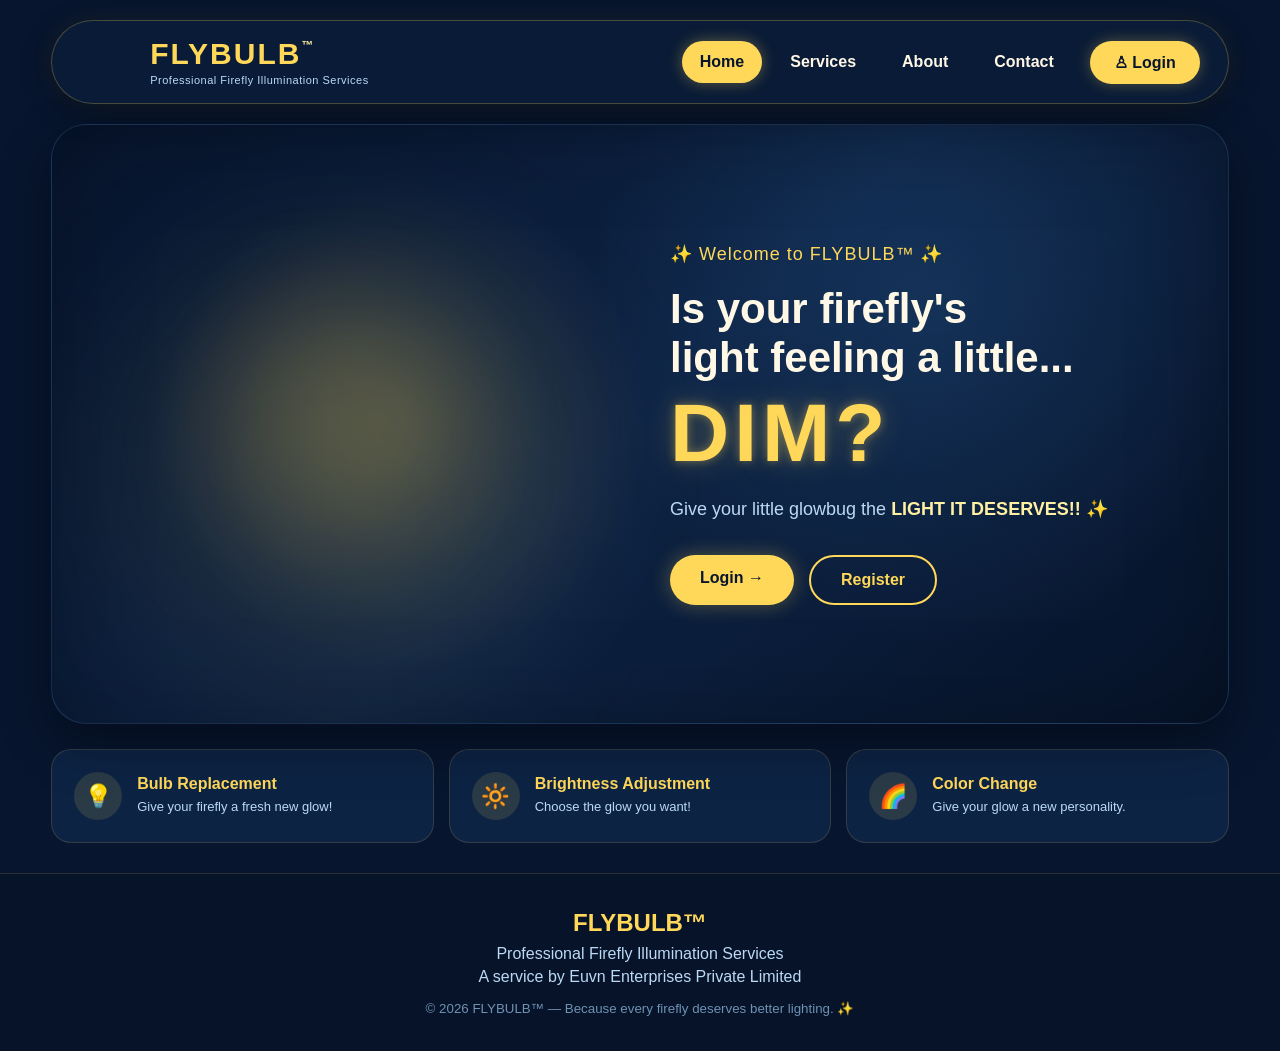
==== index.html @ 75e240bc "Add existing project files" ====
<!DOCTYPE html>
<html lang="en">

<head>
    <meta charset="UTF-8">
    <meta name="viewport" content="width=device-width, initial-scale=1.0">

    <title>FLYBULB™ | Professional Firefly Illumination Services</title>

    <link rel="stylesheet" href="css/style.css">
</head>

<body>

    <!-- ================= NAVBAR ================= -->

    <header class="navbar">

        <div class="logo-section">

            <!-- Firefly Video Logo -->
            <div class="logo-video">
                <video autoplay muted loop playsinline>
                    <source src="assets/firefly-welcome.mp4" type="video/mp4">
                    Your browser does not support video.
                </video>
            </div>

            <div>
                <h1>FLYBULB<span>™</span></h1>
                <p>Professional Firefly Illumination Services</p>
            </div>

        </div>


        <!-- Navigation -->
        <nav>

            <a href="index.html" class="active">
                Home
            </a>

            <a href="services.html">
                Services
            </a>

            <a href="about.html">
                About
            </a>

            <a href="contact.html">
                Contact
            </a>

            <a href="login.html" class="login-btn">
                ♙ Login
            </a>

        </nav>

    </header>


    <!-- ================= HERO SECTION ================= -->

    <main class="hero">

        <!-- Main Firefly Animation -->
        <div class="hero-firefly">

            <video autoplay muted loop playsinline>
                <source src="assets/firefly-welcome.mp4" type="video/mp4">
                Your browser does not support video.
            </video>

        </div>


        <!-- Hero Text -->
        <div class="hero-content">

            <p class="small-heading">
                ✨ Welcome to FLYBULB™ ✨
            </p>


            <h2>
                Is your firefly's<br>
                light feeling a little...
            </h2>


            <h3>
                DIM?
            </h3>


            <p class="tagline">
                Give your little glowbug the
                <strong>LIGHT IT DESERVES!!</strong> ✨
            </p>


            <!-- Login / Register -->
            <div class="hero-buttons">

                <a href="login.html" class="btn primary-btn">
                    Login →
                </a>

                <a href="register.html" class="btn secondary-btn">
                    Register
                </a>

            </div>

        </div>

    </main>


    <!-- ================= SERVICES PREVIEW ================= -->

    <section class="services-preview">

        <!-- Bulb Replacement -->
        <div class="service-mini-card">

            <div class="service-icon">
                💡
            </div>

            <div>
                <h4>
                    Bulb Replacement
                </h4>

                <p>
                    Give your firefly a fresh new glow!
                </p>
            </div>

        </div>


        <!-- Brightness Adjustment -->
        <div class="service-mini-card">

            <div class="service-icon">
                🔆
            </div>

            <div>
                <h4>
                    Brightness Adjustment
                </h4>

                <p>
                    Choose the glow you want!
                </p>
            </div>

        </div>


        <!-- Color Change -->
        <div class="service-mini-card">

            <div class="service-icon">
                🌈
            </div>

            <div>
                <h4>
                    Color Change
                </h4>

                <p>
                    Give your glow a new personality.
                </p>
            </div>

        </div>

    </section>


    <!-- ================= FOOTER ================= -->

    <footer>

        <h3>
            FLYBULB™
        </h3>

        <p>
            Professional Firefly Illumination Services
        </p>

        <p>
            A service by Euvn Enterprises Private Limited
        </p>

        <small>
            © 2026 FLYBULB™ — Because every firefly deserves better lighting. ✨
        </small>

    </footer>


    <!-- ================= JAVASCRIPT ================= -->

    <script src="js/main.js"></script>

</body>

</html>
---- css/style.css ----
/* =========================================
   FLYBULB™
   Magical Night Theme
   ========================================= */

* {
    margin: 0;
    padding: 0;
    box-sizing: border-box;
}

html {
    scroll-behavior: smooth;
}

body {
    font-family: "Trebuchet MS", Arial, sans-serif;
    background: #07152E;
    color: #FFF8E7;
    min-height: 100vh;
}


/* =========================================
   NAVBAR
   ========================================= */

.navbar {
    width: 92%;
    margin: 20px auto;

    min-height: 82px;

    padding: 12px 28px;

    display: flex;
    align-items: center;
    justify-content: space-between;

    background: rgba(10, 29, 56, 0.92);

    border: 1px solid rgba(255, 216, 90, 0.25);

    border-radius: 50px;

    box-shadow:
        0 8px 30px rgba(0, 0, 0, 0.35),
        0 0 25px rgba(255, 216, 90, 0.08);

    position: relative;
    z-index: 10;
}


/* =========================================
   LOGO
   ========================================= */

.logo-section {
    display: flex;
    align-items: center;
    gap: 12px;
}

.logo-video {
    width: 58px;
    height: 58px;

    border-radius: 50%;

    overflow: hidden;

    display: flex;
    align-items: center;
    justify-content: center;

    background: transparent;
}

.logo-video video {
    width: 100%;
    height: 100%;

    object-fit: cover;

    display: block;
}

.logo-section h1 {
    font-size: 30px;
    letter-spacing: 2px;

    color: #FFD85A;

    line-height: 1;
}

.logo-section h1 span {
    font-size: 12px;
    vertical-align: top;

    color: #FFF0A3;
}

.logo-section p {
    margin-top: 5px;

    font-size: 11px;
    letter-spacing: 0.5px;

    color: #BBD9F5;
}


/* =========================================
   NAVIGATION
   ========================================= */

nav {
    display: flex;
    align-items: center;
    gap: 10px;
}

nav a {
    text-decoration: none;

    color: #FFF8E7;

    font-weight: bold;

    padding: 12px 18px;

    border-radius: 25px;

    transition: 0.3s ease;
}

nav a:hover {
    color: #FFD85A;

    background: rgba(255, 216, 90, 0.08);
}

nav a.active {
    color: #07152E;

    background: #FFD85A;

    box-shadow:
        0 0 15px rgba(255, 216, 90, 0.35);
}


/* =========================================
   LOGIN BUTTON
   ========================================= */

.login-btn {
    background: #FFD85A !important;

    color: #07152E !important;

    padding: 12px 24px !important;

    border-radius: 30px;

    margin-left: 8px;

    box-shadow:
        0 0 15px rgba(255, 216, 90, 0.3);
}

.login-btn:hover {
    background: #FFF0A3 !important;

    transform: translateY(-2px);
}


/* =========================================
   HERO SECTION
   ========================================= */

.hero {
    width: 92%;
    min-height: 600px;

    margin: 0 auto;

    border-radius: 35px;

    position: relative;

    overflow: hidden;

    display: flex;

    align-items: center;

    justify-content: center;

    gap: 60px;

    background:
        radial-gradient(
            circle at 30% 50%,
            rgba(255, 216, 90, 0.12),
            transparent 28%
        ),
        radial-gradient(
            circle at 75% 30%,
            rgba(60, 130, 200, 0.18),
            transparent 35%
        ),
        linear-gradient(
            135deg,
            #07152E,
            #0D2344,
            #061329
        );

    border: 1px solid rgba(120, 180, 230, 0.15);

    box-shadow:
        inset 0 0 100px rgba(0, 0, 0, 0.25),
        0 20px 50px rgba(0, 0, 0, 0.35);
}


/* =========================================
   HERO DECORATIVE GLOW
   ========================================= */

.hero::before {
    content: "";

    position: absolute;

    width: 450px;
    height: 450px;

    border-radius: 50%;

    background: rgba(255, 216, 90, 0.08);

    filter: blur(80px);

    left: 5%;
    top: 20%;

    pointer-events: none;
}


/* =========================================
   HERO FIREFLY
   ========================================= */

.hero-firefly {
    width: 45%;

    min-height: 420px;

    display: flex;

    align-items: center;
    justify-content: center;

    position: relative;

    z-index: 2;
}

.hero-firefly::after {
    content: "";

    position: absolute;

    width: 230px;
    height: 230px;

    border-radius: 50%;

    background: rgba(255, 216, 90, 0.18);

    filter: blur(55px);

    z-index: -1;

    animation: glowPulse 2.5s infinite ease-in-out;
}

.hero-firefly video {
    width: 100%;
    max-width: 500px;

    height: auto;

    object-fit: contain;

    display: block;

    border-radius: 25px;
}


/* =========================================
   GLOW ANIMATION
   ========================================= */

@keyframes glowPulse {

    0%,
    100% {
        transform: scale(0.9);

        opacity: 0.5;
    }

    50% {
        transform: scale(1.15);

        opacity: 1;
    }
}


/* =========================================
   HERO CONTENT
   ========================================= */

.hero-content {
    width: 45%;

    position: relative;

    z-index: 3;
}

.small-heading {
    color: #FFD85A;

    font-size: 18px;

    margin-bottom: 20px;

    letter-spacing: 1px;
}

.hero-content h2 {
    font-size: 42px;

    line-height: 1.15;

    color: #FFF8E7;

    margin-bottom: 5px;
}

.hero-content h3 {
    font-size: 82px;

    line-height: 1;

    margin: 10px 0 20px;

    color: #FFD85A;

    letter-spacing: 5px;

    text-shadow:
        0 0 10px rgba(255, 216, 90, 0.4),
        0 0 30px rgba(255, 216, 90, 0.25);
}


/* =========================================
   TAGLINE
   ========================================= */

.tagline {
    font-size: 18px;

    line-height: 1.7;

    color: #BBD9F5;

    max-width: 480px;
}

.tagline strong {
    color: #FFF0A3;
}


/* =========================================
   BUTTONS
   ========================================= */

.hero-buttons {
    display: flex;

    gap: 15px;

    margin-top: 30px;
}

.btn {
    text-decoration: none;

    padding: 14px 30px;

    border-radius: 30px;

    font-weight: bold;

    transition: 0.3s ease;
}

.primary-btn {
    background: #FFD85A;

    color: #07152E;

    box-shadow:
        0 0 20px rgba(255, 216, 90, 0.3);
}

.primary-btn:hover {
    background: #FFF0A3;

    transform: translateY(-3px);

    box-shadow:
        0 0 30px rgba(255, 216, 90, 0.5);
}

.secondary-btn {
    border: 2px solid #FFD85A;

    color: #FFD85A;

    background: transparent;
}

.secondary-btn:hover {
    background: #FFD85A;

    color: #07152E;

    transform: translateY(-3px);
}


/* =========================================
   SERVICES PREVIEW
   ========================================= */

.services-preview {
    width: 92%;

    margin: 25px auto 0;

    display: grid;

    grid-template-columns: repeat(3, 1fr);

    gap: 15px;
}

.service-mini-card {
    padding: 22px;

    display: flex;

    align-items: center;

    gap: 15px;

    background: #0D2344;

    border: 1px solid rgba(255, 216, 90, 0.15);

    border-radius: 20px;

    transition: 0.3s ease;
}

.service-mini-card:hover {
    transform: translateY(-5px);

    border-color: rgba(255, 216, 90, 0.5);

    box-shadow:
        0 10px 30px rgba(0, 0, 0, 0.25),
        0 0 20px rgba(255, 216, 90, 0.08);
}

.service-icon {
    width: 48px;
    height: 48px;

    display: flex;

    align-items: center;
    justify-content: center;

    flex-shrink: 0;

    border-radius: 50%;

    background: rgba(255, 216, 90, 0.12);

    font-size: 23px;
}

.service-mini-card h4 {
    color: #FFD85A;

    margin-bottom: 5px;
}

.service-mini-card p {
    color: #BBD9F5;

    font-size: 13px;

    line-height: 1.4;
}


/* =========================================
   FOOTER
   ========================================= */

footer {
    margin-top: 30px;

    padding: 35px 20px;

    text-align: center;

    background: #061329;

    border-top: 1px solid rgba(255, 216, 90, 0.15);
}

footer h3 {
    color: #FFD85A;

    font-size: 24px;

    margin-bottom: 8px;
}

footer p {
    color: #BBD9F5;

    margin: 5px;
}

footer small {
    display: block;

    margin-top: 15px;

    color: #6F91B3;
}


/* =========================================
   RESPONSIVE
   ========================================= */

@media (max-width: 900px) {

    .navbar {
        flex-direction: column;

        gap: 15px;

        border-radius: 25px;
    }

    nav {
        flex-wrap: wrap;

        justify-content: center;
    }

    .hero {
        flex-direction: column;

        padding: 50px 25px;

        gap: 20px;
    }

    .hero-firefly,
    .hero-content {
        width: 100%;

        text-align: center;
    }

    .hero-content h2 {
        font-size: 34px;
    }

    .hero-content h3 {
        font-size: 65px;
    }

    .tagline {
        margin: auto;
    }

    .hero-buttons {
        justify-content: center;
    }

    .services-preview {
        grid-template-columns: 1fr;
    }
}

/* =========================================
   LOGIN PAGE
   ========================================= */

.login-page {
    width: 92%;
    min-height: 680px;
    margin: 0 auto;

    position: relative;
    overflow: hidden;

    display: flex;
    align-items: center;
    justify-content: center;

    padding: 60px 30px;

    background:
        radial-gradient(
            circle at 25% 50%,
            rgba(255, 216, 90, 0.12),
            transparent 30%
        ),
        radial-gradient(
            circle at 80% 20%,
            rgba(60, 130, 200, 0.18),
            transparent 35%
        ),
        linear-gradient(
            135deg,
            #07152E,
            #0D2344,
            #061329
        );

    border-radius: 35px;

    border: 1px solid rgba(255, 216, 90, 0.12);

    box-shadow:
        inset 0 0 100px rgba(0, 0, 0, 0.25),
        0 20px 50px rgba(0, 0, 0, 0.35);
}


/* =========================================
   DECORATIVE BACKGROUND GLOW
   ========================================= */

.login-page::before {
    content: "";

    position: absolute;

    width: 400px;
    height: 400px;

    left: 5%;
    top: 20%;

    border-radius: 50%;

    background: rgba(255, 216, 90, 0.08);

    filter: blur(80px);

    pointer-events: none;
}

.login-page::after {
    content: "✷   ✦   ✯   ✧";

    position: absolute;

    top: 60px;
    left: 70px;

    color: rgba(255, 216, 90, 0.45);

    font-size: 24px;

    letter-spacing: 20px;

    animation: twinkle 3s infinite ease-in-out;

    pointer-events: none;
}


/* =========================================
   FIREFLY SIDE
   ========================================= */

.login-firefly {
    width: 40%;
    max-width: 450px;

    display: flex;
    align-items: center;
    justify-content: center;

    position: relative;

    z-index: 2;
}

.login-firefly::before {
    content: "";

    position: absolute;

    width: 260px;
    height: 260px;

    border-radius: 50%;

    background: rgba(255, 216, 90, 0.2);

    filter: blur(60px);

    animation: loginGlow 2.5s infinite ease-in-out;
}

.login-firefly video {
    width: 100%;
    max-width: 430px;

    height: auto;

    object-fit: contain;

    position: relative;

    z-index: 2;
}


/* =========================================
   LOGIN CARD
   ========================================= */

.login-card {
    width: 470px;

    padding: 42px 45px;

    position: relative;

    z-index: 5;

    background: rgba(7, 21, 46, 0.92);

    border: 1px solid rgba(255, 216, 90, 0.25);

    border-radius: 30px;

    box-shadow:
        0 20px 60px rgba(0, 0, 0, 0.45),
        0 0 35px rgba(255, 216, 90, 0.08);

    backdrop-filter: blur(12px);
}


/* =========================================
   CARD TOP DECORATION
   ========================================= */

.login-decoration {
    width: 45px;
    height: 45px;

    margin: -65px auto 15px;

    display: flex;
    align-items: center;
    justify-content: center;

    border-radius: 50%;

    background: #FFD85A;

    color: #07152E;

    font-size: 21px;

    box-shadow:
        0 0 25px rgba(255, 216, 90, 0.45);
}


/* =========================================
   LOGIN HEADING
   ========================================= */

.login-card h2 {
    text-align: center;

    color: #FFF8E7;

    font-size: 31px;

    line-height: 1.25;

    margin-bottom: 10px;
}

.login-card h2 span {
    display: block;

    color: #FFD85A;

    text-shadow:
        0 0 15px rgba(255, 216, 90, 0.25);
}

.login-subtitle {
    text-align: center;

    color: #BBD9F5;

    font-size: 14px;

    margin-bottom: 30px;
}


/* =========================================
   FORM
   ========================================= */

.form-group {
    margin-bottom: 20px;
}

.form-group label {
    display: block;

    color: #FFF0A3;

    font-size: 14px;

    font-weight: bold;

    margin-bottom: 8px;
}


/* =========================================
   INPUT BOX
   ========================================= */

.input-box {
    height: 52px;

    display: flex;
    align-items: center;

    border: 1px solid rgba(187, 217, 245, 0.25);

    border-radius: 15px;

    background: rgba(13, 35, 68, 0.75);

    transition: 0.3s ease;
}

.input-box:focus-within {
    border-color: #FFD85A;

    box-shadow:
        0 0 15px rgba(255, 216, 90, 0.12);
}

.input-icon {
    width: 50px;

    text-align: center;

    font-size: 18px;

    color: #FFD85A;
}

.input-box input {
    flex: 1;

    height: 100%;

    border: none;

    outline: none;

    background: transparent;

    color: #FFF8E7;

    font-size: 14px;

    font-family: inherit;
}

.input-box input::placeholder {
    color: #6F91B3;
}


/* =========================================
   PASSWORD TOGGLE
   ========================================= */

.password-toggle {
    border: none;

    background: transparent;

    color: #BBD9F5;

    font-size: 17px;

    cursor: pointer;

    padding: 0 16px;

    transition: 0.3s ease;
}

.password-toggle:hover {
    color: #FFD85A;
}


/* =========================================
   REMEMBER + FORGOT
   ========================================= */

.login-options {
    display: flex;

    align-items: center;

    justify-content: space-between;

    gap: 10px;

    margin: 5px 0 25px;

    font-size: 12px;
}

.remember-me {
    display: flex;

    align-items: center;

    gap: 7px;

    color: #BBD9F5;

    cursor: pointer;
}

.remember-me input {
    accent-color: #FFD85A;

    cursor: pointer;
}

.forgot-password {
    color: #FFD85A;

    text-decoration: none;

    transition: 0.3s ease;
}

.forgot-password:hover {
    color: #FFF0A3;

    text-decoration: underline;
}


/* =========================================
   LOGIN SUBMIT BUTTON
   ========================================= */

.login-submit {
    width: 100%;

    height: 55px;

    border: none;

    border-radius: 30px;

    background: #FFD85A;

    color: #07152E;

    font-size: 16px;

    font-weight: bold;

    font-family: inherit;

    cursor: pointer;

    box-shadow:
        0 0 20px rgba(255, 216, 90, 0.25);

    transition: 0.3s ease;
}

.login-submit:hover {
    background: #FFF0A3;

    transform: translateY(-3px);

    box-shadow:
        0 0 30px rgba(255, 216, 90, 0.45);
}

.login-submit:active {
    transform: translateY(0);
}


/* =========================================
   DIVIDER
   ========================================= */

.login-divider {
    display: flex;

    align-items: center;

    gap: 15px;

    margin: 28px 0 22px;

    color: #6F91B3;

    font-size: 12px;
}

.login-divider::before,
.login-divider::after {
    content: "";

    height: 1px;

    flex: 1;

    background: rgba(187, 217, 245, 0.18);
}

.login-divider span {
    color: #6F91B3;
}


/* =========================================
   REGISTER
   ========================================= */

.register-prompt {
    text-align: center;
}

.register-prompt p {
    color: #BBD9F5;

    font-size: 13px;

    margin-bottom: 10px;
}

.register-prompt a {
    color: #FFD85A;

    text-decoration: none;

    font-weight: bold;

    font-size: 14px;

    transition: 0.3s ease;
}

.register-prompt a:hover {
    color: #FFF0A3;

    text-decoration: underline;
}


/* =========================================
   ANIMATIONS
   ========================================= */

@keyframes loginGlow {

    0%,
    100% {
        transform: scale(0.9);
        opacity: 0.5;
    }

    50% {
        transform: scale(1.15);
        opacity: 1;
    }
}

@keyframes twinkle {

    0%,
    100% {
        opacity: 0.35;
        transform: translateY(0);
    }

    50% {
        opacity: 1;
        transform: translateY(-5px);
    }
}


/* =========================================
   LOGIN RESPONSIVE
   ========================================= */

@media (max-width: 850px) {

    .login-page {
        flex-direction: column;

        padding: 60px 20px;
    }

    .login-firefly {
        width: 70%;

        max-width: 300px;
    }

    .login-card {
        width: 100%;

        max-width: 470px;
    }
}


@media (max-width: 500px) {

    .login-card {
        padding: 35px 22px;

        border-radius: 22px;
    }

    .login-card h2 {
        font-size: 26px;
    }

    .login-options {
        flex-direction: column;

        align-items: flex-start;
    }
}

/* =========================================
   REGISTER PAGE
   ========================================= */

.register-page {
    width: 92%;
    min-height: 750px;

    margin: 0 auto;

    padding: 60px 40px;

    display: flex;
    align-items: center;
    justify-content: center;

    gap: 70px;

    position: relative;
    overflow: hidden;

    background:
        radial-gradient(
            circle at 20% 50%,
            rgba(255, 216, 90, 0.12),
            transparent 30%
        ),
        radial-gradient(
            circle at 80% 20%,
            rgba(60, 130, 200, 0.18),
            transparent 35%
        ),
        linear-gradient(
            135deg,
            #07152E,
            #0D2344,
            #061329
        );

    border-radius: 35px;

    border: 1px solid rgba(255, 216, 90, 0.12);

    box-shadow:
        inset 0 0 100px rgba(0, 0, 0, 0.25),
        0 20px 50px rgba(0, 0, 0, 0.35);
}


/* =========================================
   BACKGROUND DECORATION
   ========================================= */

.register-page::before {
    content: "✦     ✧          ✨       ✦";

    position: absolute;

    top: 55px;
    right: 80px;

    color: rgba(255, 216, 90, 0.35);

    font-size: 24px;

    letter-spacing: 12px;

    animation: registerTwinkle 4s infinite ease-in-out;

    pointer-events: none;
}

.register-page::after {
    content: "";

    position: absolute;

    width: 400px;
    height: 400px;

    right: -100px;
    bottom: -100px;

    border-radius: 50%;

    background: rgba(255, 216, 90, 0.06);

    filter: blur(80px);

    pointer-events: none;
}


/* =========================================
   FIREFLY SIDE
   ========================================= */

.register-firefly {
    width: 42%;

    max-width: 450px;

    text-align: center;

    position: relative;

    z-index: 2;
}

.register-firefly video {
    width: 100%;

    max-width: 390px;

    display: block;

    margin: 0 auto;

    object-fit: contain;

    position: relative;

    z-index: 2;
}


/* Golden glow behind firefly */

.register-firefly::before {
    content: "";

    position: absolute;

    width: 270px;
    height: 270px;

    left: 50%;
    top: 35%;

    transform: translate(-50%, -50%);

    border-radius: 50%;

    background: rgba(255, 216, 90, 0.2);

    filter: blur(65px);

    animation: registerGlow 2.8s infinite ease-in-out;

    z-index: -1;
}


/* =========================================
   FIREFLY TEXT
   ========================================= */

.register-glow-text {
    font-size: 28px;

    color: #FFD85A;

    margin-bottom: -10px;

    position: relative;

    z-index: 3;

    animation: registerTwinkle 2s infinite ease-in-out;
}

.register-firefly h3 {
    margin-top: 5px;

    color: #FFF8E7;

    font-size: 27px;

    line-height: 1.3;
}

.register-firefly p {
    margin-top: 12px;

    color: #BBD9F5;

    font-size: 14px;

    line-height: 1.6;
}


/* =========================================
   REGISTER CARD
   ========================================= */

.register-card {
    width: 500px;

    padding: 38px 42px;

    position: relative;

    z-index: 5;

    background: rgba(7, 21, 46, 0.94);

    border: 1px solid rgba(255, 216, 90, 0.25);

    border-radius: 30px;

    box-shadow:
        0 20px 60px rgba(0, 0, 0, 0.45),
        0 0 35px rgba(255, 216, 90, 0.08);

    backdrop-filter: blur(12px);
}


/* =========================================
   REGISTER DECORATION
   ========================================= */

.register-decoration {
    width: 45px;
    height: 45px;

    margin: -60px auto 12px;

    display: flex;

    align-items: center;
    justify-content: center;

    border-radius: 50%;

    background: #FFD85A;

    color: #07152E;

    font-size: 20px;

    box-shadow:
        0 0 25px rgba(255, 216, 90, 0.45);
}


/* =========================================
   REGISTER HEADING
   ========================================= */

.register-card h2 {
    text-align: center;

    color: #FFF8E7;

    font-size: 29px;

    line-height: 1.25;

    margin-bottom: 8px;
}

.register-card h2 span {
    display: block;

    color: #FFD85A;

    text-shadow:
        0 0 15px rgba(255, 216, 90, 0.25);
}

.register-subtitle {
    text-align: center;

    color: #BBD9F5;

    font-size: 13px;

    margin-bottom: 25px;
}


/* =========================================
   REGISTER FORM
   ========================================= */

.register-card .form-group {
    margin-bottom: 14px;
}

.register-card .form-group label {
    display: block;

    color: #FFF0A3;

    font-size: 13px;

    font-weight: bold;

    margin-bottom: 6px;
}


/* =========================================
   INPUTS
   ========================================= */

.register-card .input-box {
    height: 47px;

    display: flex;

    align-items: center;

    border: 1px solid rgba(187, 217, 245, 0.22);

    border-radius: 13px;

    background: rgba(13, 35, 68, 0.75);

    transition: 0.3s ease;
}

.register-card .input-box:focus-within {
    border-color: #FFD85A;

    box-shadow:
        0 0 15px rgba(255, 216, 90, 0.12);
}

.register-card .input-icon {
    width: 45px;

    text-align: center;

    color: #FFD85A;

    font-size: 16px;
}

.register-card .input-box input {
    flex: 1;

    height: 100%;

    border: none;

    outline: none;

    background: transparent;

    color: #FFF8E7;

    font-size: 13px;

    font-family: inherit;

    padding-right: 12px;
}

.register-card .input-box input::placeholder {
    color: #6F91B3;
}


/* =========================================
   FIREFLY ID
   ========================================= */

.firefly-id-box {
    margin-top: 18px;

    padding: 14px 16px;

    display: flex;

    align-items: center;

    gap: 13px;

    border-radius: 15px;

    background: rgba(255, 216, 90, 0.07);

    border: 1px dashed rgba(255, 216, 90, 0.4);
}

.id-icon {
    width: 40px;
    height: 40px;

    flex-shrink: 0;

    display: flex;

    align-items: center;
    justify-content: center;

    border-radius: 50%;

    background: rgba(255, 216, 90, 0.12);

    font-size: 17px;
}

.firefly-id-box span {
    display: block;

    color: #BBD9F5;

    font-size: 11px;

    margin-bottom: 4px;
}

.firefly-id-box strong {
    display: block;

    color: #FFD85A;

    font-size: 14px;

    letter-spacing: 1px;
}


/* =========================================
   GLOW POLICY
   ========================================= */

.glow-policy {
    display: flex;

    align-items: flex-start;

    gap: 8px;

    margin: 18px 0;

    color: #BBD9F5;

    font-size: 11px;

    line-height: 1.4;

    cursor: pointer;
}

.glow-policy input {
    margin-top: 2px;

    accent-color: #FFD85A;

    cursor: pointer;
}

.glow-policy a {
    color: #FFD85A;

    text-decoration: none;

    font-weight: bold;
}

.glow-policy a:hover {
    text-decoration: underline;

    color: #FFF0A3;
}


/* =========================================
   REGISTER BUTTON
   ========================================= */

.register-submit {
    width: 100%;

    height: 52px;

    border: none;

    border-radius: 30px;

    background: #FFD85A;

    color: #07152E;

    font-family: inherit;

    font-size: 15px;

    font-weight: bold;

    cursor: pointer;

    box-shadow:
        0 0 20px rgba(255, 216, 90, 0.25);

    transition: 0.3s ease;
}

.register-submit:hover {
    background: #FFF0A3;

    transform: translateY(-3px);

    box-shadow:
        0 0 30px rgba(255, 216, 90, 0.45);
}

.register-submit:active {
    transform: translateY(0);
}


/* =========================================
   LOGIN LINK
   ========================================= */

.register-login {
    text-align: center;

    margin-top: 20px;
}

.register-login p {
    color: #BBD9F5;

    font-size: 12px;

    margin-bottom: 7px;
}

.register-login a {
    color: #FFD85A;

    text-decoration: none;

    font-size: 13px;

    font-weight: bold;

    transition: 0.3s ease;
}

.register-login a:hover {
    color: #FFF0A3;

    text-decoration: underline;
}


/* =========================================
   REGISTER ANIMATIONS
   ========================================= */

@keyframes registerGlow {

    0%,
    100% {
        transform: translate(-50%, -50%) scale(0.9);

        opacity: 0.45;
    }

    50% {
        transform: translate(-50%, -50%) scale(1.15);

        opacity: 1;
    }
}

@keyframes registerTwinkle {

    0%,
    100% {
        opacity: 0.35;

        transform: translateY(0);
    }

    50% {
        opacity: 1;

        transform: translateY(-5px);
    }
}


/* =========================================
   REGISTER RESPONSIVE
   ========================================= */

@media (max-width: 950px) {

    .register-page {
        flex-direction: column;

        gap: 30px;

        padding: 70px 20px;
    }

    .register-firefly {
        width: 70%;

        max-width: 320px;
    }

    .register-card {
        width: 100%;

        max-width: 500px;
    }
}

@media (max-width: 500px) {

    .register-page {
        width: 95%;

        padding: 60px 12px;
    }

    .register-card {
        padding: 35px 20px;

        border-radius: 22px;
    }

    .register-card h2 {
        font-size: 25px;
    }

    .register-firefly h3 {
        font-size: 23px;
    }
}
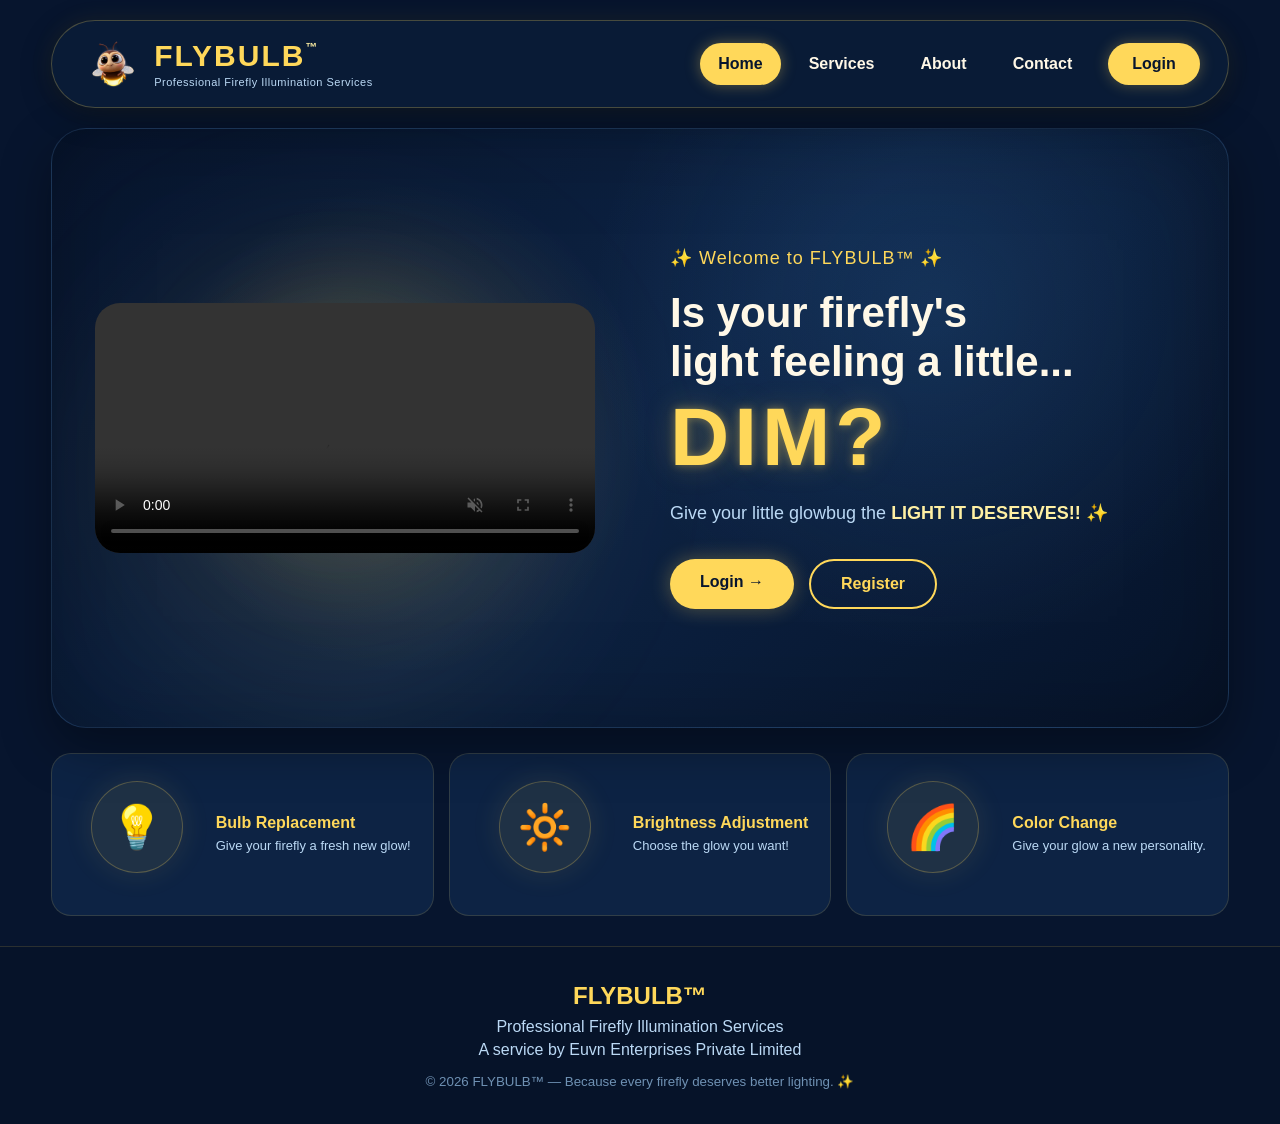
==== commit 63b3b832: "Update file and website" ====
--- a/index.html
+++ b/index.html
@@ -12,112 +12,114 @@
 
 <body>
 
-    <!-- ================= NAVBAR ================= -->
-
-    <header class="navbar">
-
-        <div class="logo-section">
-
-            <!-- Firefly Video Logo -->
-            <div class="logo-video">
-                <video autoplay muted loop playsinline>
-                    <source src="assets/firefly-welcome.mp4" type="video/mp4">
-                    Your browser does not support video.
-                </video>
-            </div>
-
-            <div>
-                <h1>FLYBULB<span>™</span></h1>
-                <p>Professional Firefly Illumination Services</p>
-            </div>
-
-        </div>
-
-
-        <!-- Navigation -->
-        <nav>
-
-            <a href="index.html" class="active">
-                Home
+<!-- ================= NAVBAR ================= -->
+
+<header class="navbar">
+
+    <div class="logo-section">
+
+        <div class="logo-image">
+            <img src="assets/firefly-logo.png" alt="FLYBULB Firefly Logo">
+        </div>
+
+        <div class="logo-text">
+            <h1>FLYBULB<span>™</span></h1>
+            <p>Professional Firefly Illumination Services</p>
+        </div>
+
+    </div>
+
+
+    <!-- Navigation -->
+    <nav>
+
+        <a href="index.html" class="active">
+            Home
+        </a>
+
+        <a href="services.html">
+            Services
+        </a>
+
+        <a href="about.html">
+            About
+        </a>
+
+        <a href="contact.html">
+            Contact
+        </a>
+
+        <a href="login.html" class="login-btn">
+            Login
+        </a>
+
+    </nav>
+
+</header>
+
+
+<!-- ================= HERO SECTION ================= -->
+
+<main class="hero">
+
+    <div class="hero-firefly">
+
+    <video
+        id="welcomeVideo"
+        controls
+        autoplay
+        muted
+        loop
+        playsinline
+        preload="auto"
+        width="500"
+        height="400"
+    >
+        <source src="./assets/firefly-welcome.mp4" type="video/mp4">
+
+        Your browser cannot play this video.
+    </video>
+
+</div>
+
+    <!-- Hero Text -->
+    <div class="hero-content">
+
+        <p class="small-heading">
+            ✨ Welcome to FLYBULB™ ✨
+        </p>
+
+        <h2>
+            Is your firefly's<br>
+            light feeling a little...
+        </h2>
+
+        <h3>
+            DIM?
+        </h3>
+
+        <p class="tagline">
+            Give your little glowbug the
+            <strong>LIGHT IT DESERVES!!</strong> ✨
+        </p>
+
+
+        <!-- Login / Register -->
+        <div class="hero-buttons">
+
+            <a href="login.html" class="btn primary-btn">
+                Login →
             </a>
 
-            <a href="services.html">
-                Services
+            <a href="register.html" class="btn secondary-btn">
+                Register
             </a>
 
-            <a href="about.html">
-                About
-            </a>
-
-            <a href="contact.html">
-                Contact
-            </a>
-
-            <a href="login.html" class="login-btn">
-                ♙ Login
-            </a>
-
-        </nav>
-
-    </header>
-
-
-    <!-- ================= HERO SECTION ================= -->
-
-    <main class="hero">
-
-        <!-- Main Firefly Animation -->
-        <div class="hero-firefly">
-
-            <video autoplay muted loop playsinline>
-                <source src="assets/firefly-welcome.mp4" type="video/mp4">
-                Your browser does not support video.
-            </video>
-
-        </div>
-
-
-        <!-- Hero Text -->
-        <div class="hero-content">
-
-            <p class="small-heading">
-                ✨ Welcome to FLYBULB™ ✨
-            </p>
-
-
-            <h2>
-                Is your firefly's<br>
-                light feeling a little...
-            </h2>
-
-
-            <h3>
-                DIM?
-            </h3>
-
-
-            <p class="tagline">
-                Give your little glowbug the
-                <strong>LIGHT IT DESERVES!!</strong> ✨
-            </p>
-
-
-            <!-- Login / Register -->
-            <div class="hero-buttons">
-
-                <a href="login.html" class="btn primary-btn">
-                    Login →
-                </a>
-
-                <a href="register.html" class="btn secondary-btn">
-                    Register
-                </a>
-
-            </div>
-
-        </div>
-
-    </main>
+        </div>
+
+    </div>
+
+</main>
 
 
     <!-- ================= SERVICES PREVIEW ================= -->
@@ -215,4 +217,5 @@
 
 </body>
 
-</html>+</html>
+
--- a/css/style.css
+++ b/css/style.css
@@ -62,29 +62,26 @@
     gap: 12px;
 }
 
-.logo-video {
-    width: 58px;
-    height: 58px;
-
-    border-radius: 50%;
-
-    overflow: hidden;
+.logo-image {
+    width: 62px;
+    height: 62px;
 
     display: flex;
     align-items: center;
     justify-content: center;
 
-    background: transparent;
-}
-
-.logo-video video {
+    overflow: hidden;
+}
+
+.logo-image img {
     width: 100%;
     height: 100%;
 
-    object-fit: cover;
+    object-fit: contain;
 
     display: block;
 }
+
 
 .logo-section h1 {
     font-size: 30px;
@@ -292,14 +289,16 @@
 }
 
 .hero-firefly video {
+    display: block;
     width: 100%;
     max-width: 500px;
-
     height: auto;
+    min-height: 200px;
 
     object-fit: contain;
 
-    display: block;
+    position: relative;
+    z-index: 5;
 
     border-radius: 25px;
 }
@@ -696,7 +695,6 @@
 }
 
 .login-page::after {
-    content: "✷   ✦   ✯   ✧";
 
     position: absolute;
 
@@ -749,18 +747,6 @@
     animation: loginGlow 2.5s infinite ease-in-out;
 }
 
-.login-firefly video {
-    width: 100%;
-    max-width: 430px;
-
-    height: auto;
-
-    object-fit: contain;
-
-    position: relative;
-
-    z-index: 2;
-}
 
 
 /* =========================================
@@ -1255,8 +1241,6 @@
    ========================================= */
 
 .register-page::before {
-    content: "✦     ✧          ✨       ✦";
-
     position: absolute;
 
     top: 55px;
@@ -1310,21 +1294,6 @@
     z-index: 2;
 }
 
-.register-firefly video {
-    width: 100%;
-
-    max-width: 390px;
-
-    display: block;
-
-    margin: 0 auto;
-
-    object-fit: contain;
-
-    position: relative;
-
-    z-index: 2;
-}
 
 
 /* Golden glow behind firefly */
@@ -1840,4 +1809,527 @@
     .register-firefly h3 {
         font-size: 23px;
     }
+}
+
+
+/* ==========================================
+   SERVICES PAGE
+   ========================================== */
+
+.services-page {
+    min-height: 100vh;
+
+    padding: 75px 7% 60px;
+
+    position: relative;
+    overflow: hidden;
+
+    background:
+        radial-gradient(
+            circle at 15% 25%,
+            rgba(255, 216, 90, 0.08),
+            transparent 28%
+        ),
+        radial-gradient(
+            circle at 85% 20%,
+            rgba(80, 150, 220, 0.10),
+            transparent 30%
+        ),
+        linear-gradient(
+            135deg,
+            #07152E,
+            #0B1E3A,
+            #061329
+        );
+}
+
+
+/* ==========================================
+   HEADING
+   ========================================== */
+
+.services-heading {
+    text-align: center;
+
+    max-width: 750px;
+
+    margin: 0 auto 55px;
+
+    position: relative;
+
+    z-index: 2;
+}
+
+.heading-decoration {
+    color: #FFD85A;
+
+    font-size: 25px;
+
+    margin-bottom: 8px;
+
+    animation: serviceTwinkle 2s infinite ease-in-out;
+}
+
+.services-eyebrow {
+    color: #FFD85A;
+
+    font-size: 12px;
+
+    letter-spacing: 3px;
+
+    font-weight: bold;
+
+    margin-bottom: 12px;
+}
+
+.services-heading h2 {
+    margin: 0;
+
+    color: #FFF8E7;
+
+    font-size: clamp(48px, 7vw, 78px);
+
+    font-weight: 800;
+
+    letter-spacing: -2px;
+
+    text-shadow:
+        0 0 25px rgba(255, 216, 90, 0.12);
+}
+
+.services-tagline {
+    margin-top: 15px;
+
+    color: #AFC9E5;
+
+    font-size: 19px;
+
+    line-height: 1.5;
+}
+
+.services-tagline span {
+    color: #FFD85A;
+
+    font-weight: bold;
+
+    display: block;
+}
+
+
+/* ==========================================
+   SERVICE GRID
+   ========================================== */
+
+.service-grid {
+    max-width: 1250px;
+
+    margin: 0 auto;
+
+    display: grid;
+
+    grid-template-columns:
+        repeat(3, 1fr);
+
+    gap: 28px;
+
+    position: relative;
+
+    z-index: 2;
+}
+
+
+/* ==========================================
+   SERVICE CARD
+   ========================================== */
+
+.service-card {
+    min-height: 460px;
+
+    padding: 40px 30px 32px;
+
+    text-align: center;
+
+    position: relative;
+
+    overflow: hidden;
+
+    border-radius: 28px;
+
+    background:
+        linear-gradient(
+            145deg,
+            rgba(18, 43, 76, 0.96),
+            rgba(7, 22, 45, 0.98)
+        );
+
+    border: 1px solid rgba(255, 216, 90, 0.18);
+
+    box-shadow:
+        0 20px 50px rgba(0, 0, 0, 0.35);
+
+    transition:
+        transform 0.35s ease,
+        border-color 0.35s ease,
+        box-shadow 0.35s ease;
+}
+
+
+/* Hover */
+
+.service-card:hover {
+    transform: translateY(-10px);
+
+    border-color:
+        rgba(255, 216, 90, 0.55);
+
+    box-shadow:
+        0 25px 60px rgba(0, 0, 0, 0.45),
+        0 0 35px rgba(255, 216, 90, 0.08);
+}
+
+
+/* Background glow */
+
+.service-card-glow {
+    position: absolute;
+
+    width: 180px;
+    height: 180px;
+
+    top: -90px;
+    right: -60px;
+
+    border-radius: 50%;
+
+    background:
+        rgba(255, 216, 90, 0.10);
+
+    filter: blur(50px);
+
+    transition: 0.4s ease;
+}
+
+.service-card:hover .service-card-glow {
+    background:
+        rgba(255, 216, 90, 0.22);
+
+    transform: scale(1.4);
+}
+
+
+/* ==========================================
+   ICON
+   ========================================== */
+
+.service-icon {
+    width: 92px;
+    height: 92px;
+
+    margin: 5px auto 20px;
+
+    display: flex;
+
+    align-items: center;
+    justify-content: center;
+
+    border-radius: 50%;
+
+    font-size: 43px;
+
+    background:
+        rgba(255, 216, 90, 0.08);
+
+    border:
+        1px solid rgba(255, 216, 90, 0.25);
+
+    box-shadow:
+        0 0 30px rgba(255, 216, 90, 0.10);
+
+    transition: 0.35s ease;
+}
+
+.service-card:hover .service-icon {
+    transform:
+        scale(1.08)
+        rotate(-4deg);
+
+    box-shadow:
+        0 0 35px rgba(255, 216, 90, 0.25);
+}
+
+
+/* ==========================================
+   NUMBER
+   ========================================== */
+
+.service-number {
+    position: absolute;
+
+    top: 25px;
+    right: 27px;
+
+    color:
+        rgba(255, 216, 90, 0.25);
+
+    font-size: 12px;
+
+    font-weight: bold;
+
+    letter-spacing: 2px;
+}
+
+
+/* ==========================================
+   CARD CONTENT
+   ========================================== */
+
+.service-card h3 {
+    color: #FFF8E7;
+
+    font-size: 24px;
+
+    margin-bottom: 15px;
+}
+
+.service-card p {
+    color: #9DB9D5;
+
+    font-size: 14px;
+
+    line-height: 1.7;
+
+    min-height: 96px;
+
+    margin-bottom: 17px;
+}
+
+
+/* ==========================================
+   HIGHLIGHT
+   ========================================== */
+
+.service-highlight {
+    display: inline-block;
+
+    padding: 6px 14px;
+
+    margin-bottom: 23px;
+
+    border-radius: 20px;
+
+    color: #FFD85A;
+
+    background:
+        rgba(255, 216, 90, 0.08);
+
+    border:
+        1px solid rgba(255, 216, 90, 0.18);
+
+    font-size: 11px;
+
+    font-weight: bold;
+
+    letter-spacing: 0.5px;
+}
+
+
+/* ==========================================
+   BUTTON
+   ========================================== */
+
+.service-btn {
+    display: inline-flex;
+
+    align-items: center;
+    justify-content: center;
+
+    min-width: 190px;
+
+    padding: 13px 22px;
+
+    border-radius: 30px;
+
+    background: #FFD85A;
+
+    color: #07152E;
+
+    text-decoration: none;
+
+    font-size: 13px;
+
+    font-weight: bold;
+
+    transition: 0.3s ease;
+}
+
+.service-btn:hover {
+    background: #FFF0A3;
+
+    transform: translateY(-3px);
+
+    box-shadow:
+        0 8px 25px rgba(255, 216, 90, 0.25);
+}
+
+
+/* ==========================================
+   BOTTOM MESSAGE
+   ========================================== */
+
+.services-bottom {
+    max-width: 700px;
+
+    margin: 70px auto 0;
+
+    text-align: center;
+
+    position: relative;
+
+    z-index: 2;
+}
+
+.bottom-line {
+    height: 1px;
+
+    width: 100%;
+
+    background:
+        linear-gradient(
+            90deg,
+            transparent,
+            rgba(255, 216, 90, 0.3),
+            transparent
+        );
+
+    margin-bottom: 25px;
+}
+
+.bottom-content {
+    display: flex;
+
+    justify-content: center;
+
+    align-items: center;
+
+    gap: 18px;
+}
+
+.bottom-content span {
+    color: #FFD85A;
+
+    font-size: 18px;
+}
+
+.bottom-content p {
+    color: #AFC9E5;
+
+    font-size: 18px;
+}
+
+.bottom-content strong {
+    color: #FFD85A;
+}
+
+.bottom-subtext {
+    margin-top: 5px;
+
+    color: #6887A8;
+
+    font-size: 12px;
+}
+
+
+/* ==========================================
+   ANIMATION
+   ========================================== */
+
+@keyframes serviceTwinkle {
+
+    0%,
+    100% {
+        opacity: 0.5;
+
+        transform: scale(1);
+    }
+
+    50% {
+        opacity: 1;
+
+        transform: scale(1.15);
+    }
+}
+
+
+/* ==========================================
+   RESPONSIVE
+   ========================================== */
+
+@media (max-width: 950px) {
+
+    .service-grid {
+    max-width: 1250px;
+    margin: 0 auto;
+
+    display: grid;
+
+    grid-template-columns: repeat(3, 1fr);
+
+    gap: 28px;
+
+    position: relative;
+    z-index: 2;
+}
+
+    .service-card {
+        min-height: auto;
+    }
+
+}
+
+@media (max-width: 600px) {
+
+    .services-page {
+        padding: 55px 20px;
+    }
+
+    .services-heading h2 {
+        font-size: 48px;
+    }
+
+    .services-tagline {
+        font-size: 16px;
+    }
+
+    .service-card {
+        padding: 35px 25px 30px;
+    }
+
+}
+
+/* =========================================
+   CENTER LOGIN CARD
+   ========================================= */
+
+.login-page {
+    width: 92%;
+    min-height: 750px;
+    margin: 0 auto;
+
+    position: relative;
+
+    display: flex;
+    align-items: center;
+    justify-content: center;
+
+    padding: 60px 30px;
+}
+.login-firefly {
+    display: none;
+}
+
+.login-card {
+    position: absolute;
+    left: 50%;
+    top: 50%;
+    transform: translate(-50%, -50%);
 }
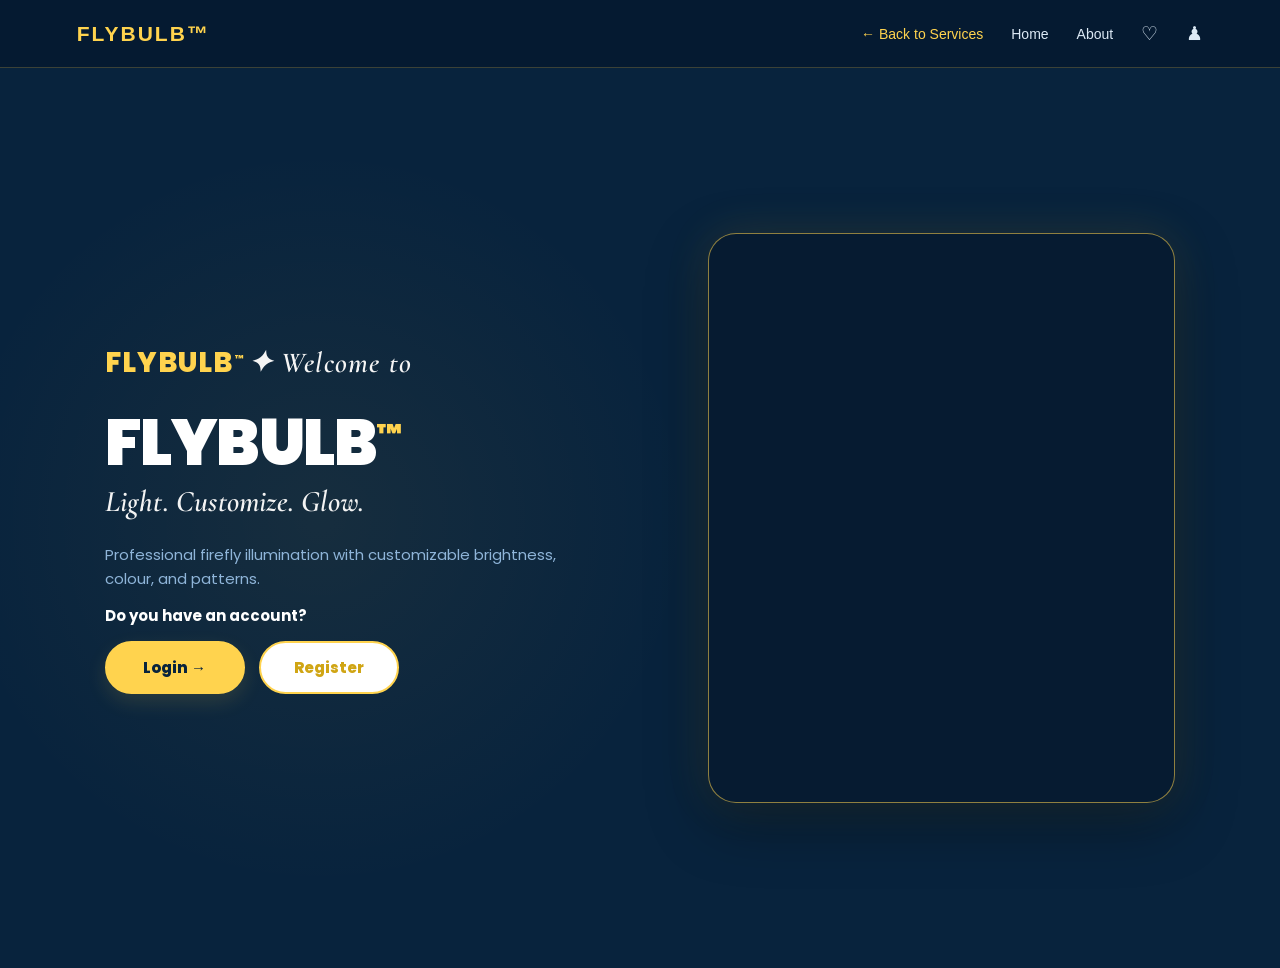
==== commit 5fbff1b0: "Add Vercel deployment entry page" ====
--- a/index.html
+++ b/index.html
@@ -1,221 +1,13 @@
-<!DOCTYPE html>
+<!doctype html>
 <html lang="en">
-
-<head>
-    <meta charset="UTF-8">
-    <meta name="viewport" content="width=device-width, initial-scale=1.0">
-
-    <title>FLYBULB™ | Professional Firefly Illumination Services</title>
-
-    <link rel="stylesheet" href="css/style.css">
-</head>
-
-<body>
-
-<!-- ================= NAVBAR ================= -->
-
-<header class="navbar">
-
-    <div class="logo-section">
-
-        <div class="logo-image">
-            <img src="assets/firefly-logo.png" alt="FLYBULB Firefly Logo">
-        </div>
-
-        <div class="logo-text">
-            <h1>FLYBULB<span>™</span></h1>
-            <p>Professional Firefly Illumination Services</p>
-        </div>
-
-    </div>
-
-
-    <!-- Navigation -->
-    <nav>
-
-        <a href="index.html" class="active">
-            Home
-        </a>
-
-        <a href="services.html">
-            Services
-        </a>
-
-        <a href="about.html">
-            About
-        </a>
-
-        <a href="contact.html">
-            Contact
-        </a>
-
-        <a href="login.html" class="login-btn">
-            Login
-        </a>
-
-    </nav>
-
-</header>
-
-
-<!-- ================= HERO SECTION ================= -->
-
-<main class="hero">
-
-    <div class="hero-firefly">
-
-    <video
-        id="welcomeVideo"
-        controls
-        autoplay
-        muted
-        loop
-        playsinline
-        preload="auto"
-        width="500"
-        height="400"
-    >
-        <source src="./assets/firefly-welcome.mp4" type="video/mp4">
-
-        Your browser cannot play this video.
-    </video>
-
-</div>
-
-    <!-- Hero Text -->
-    <div class="hero-content">
-
-        <p class="small-heading">
-            ✨ Welcome to FLYBULB™ ✨
-        </p>
-
-        <h2>
-            Is your firefly's<br>
-            light feeling a little...
-        </h2>
-
-        <h3>
-            DIM?
-        </h3>
-
-        <p class="tagline">
-            Give your little glowbug the
-            <strong>LIGHT IT DESERVES!!</strong> ✨
-        </p>
-
-
-        <!-- Login / Register -->
-        <div class="hero-buttons">
-
-            <a href="login.html" class="btn primary-btn">
-                Login →
-            </a>
-
-            <a href="register.html" class="btn secondary-btn">
-                Register
-            </a>
-
-        </div>
-
-    </div>
-
-</main>
-
-
-    <!-- ================= SERVICES PREVIEW ================= -->
-
-    <section class="services-preview">
-
-        <!-- Bulb Replacement -->
-        <div class="service-mini-card">
-
-            <div class="service-icon">
-                💡
-            </div>
-
-            <div>
-                <h4>
-                    Bulb Replacement
-                </h4>
-
-                <p>
-                    Give your firefly a fresh new glow!
-                </p>
-            </div>
-
-        </div>
-
-
-        <!-- Brightness Adjustment -->
-        <div class="service-mini-card">
-
-            <div class="service-icon">
-                🔆
-            </div>
-
-            <div>
-                <h4>
-                    Brightness Adjustment
-                </h4>
-
-                <p>
-                    Choose the glow you want!
-                </p>
-            </div>
-
-        </div>
-
-
-        <!-- Color Change -->
-        <div class="service-mini-card">
-
-            <div class="service-icon">
-                🌈
-            </div>
-
-            <div>
-                <h4>
-                    Color Change
-                </h4>
-
-                <p>
-                    Give your glow a new personality.
-                </p>
-            </div>
-
-        </div>
-
-    </section>
-
-
-    <!-- ================= FOOTER ================= -->
-
-    <footer>
-
-        <h3>
-            FLYBULB™
-        </h3>
-
-        <p>
-            Professional Firefly Illumination Services
-        </p>
-
-        <p>
-            A service by Euvn Enterprises Private Limited
-        </p>
-
-        <small>
-            © 2026 FLYBULB™ — Because every firefly deserves better lighting. ✨
-        </small>
-
-    </footer>
-
-
-    <!-- ================= JAVASCRIPT ================= -->
-
-    <script src="js/main.js"></script>
-
-</body>
-
+  <head>
+    <meta charset="utf-8">
+    <meta name="viewport" content="width=device-width, initial-scale=1">
+    <meta http-equiv="refresh" content="0; url=/assets/index.html">
+    <title>FLYBULB</title>
+    <script>window.location.replace('/assets/index.html');</script>
+  </head>
+  <body>
+    <p>Opening <a href="/assets/index.html">FLYBULB</a>…</p>
+  </body>
 </html>
-
